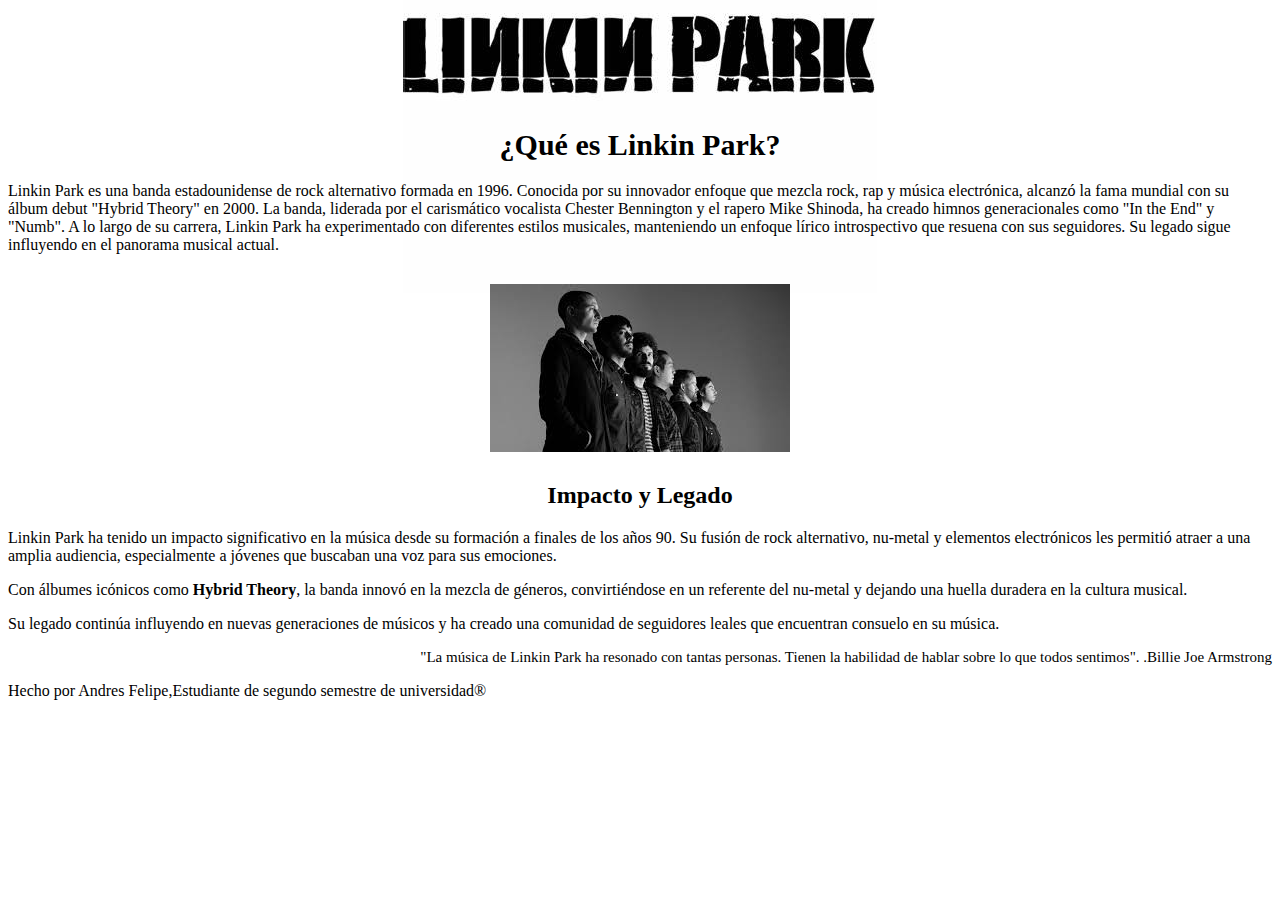
==== index.html @ 596e3957 "Pagina index y CSS hecho" ====
<!DOCTYPE html>
<html lang="en">
<head>
    <meta charset="UTF-8">
    <link rel="stylesheet" href="Css/style.css">
    <meta name="viewport" content="width=device-width, initial-scale=1.0">
    <link rel="shortcut icon" href="Assets/Icon.png" type="image/x-icon">
    <title>My page</title>
</head>
<body>
    <header>
        <img src="Assets/Banner.jpg" alt="Banner de Linkin park">
    </header>
    
    <main>
        <article>
            <h1>¿Qué es Linkin Park?</h1>
            <p>
                Linkin Park es una banda estadounidense de rock alternativo formada en 1996. Conocida por su innovador enfoque que mezcla rock, rap y música electrónica, alcanzó la fama mundial con su álbum debut "Hybrid Theory" en 2000. La banda, liderada por el carismático vocalista Chester Bennington y el rapero Mike Shinoda, ha creado himnos generacionales como "In the End" y "Numb". A lo largo de su carrera, Linkin Park ha experimentado con diferentes estilos musicales, manteniendo un enfoque lírico introspectivo que resuena con sus seguidores. Su legado sigue influyendo en el panorama musical actual.
            </p>

            <div>
                <img src="Assets/images.jpg" alt="">
            </div>
            
        </article>

        <section>
            <h2 class="Impacto">Impacto y Legado</h2>
            <p>
                Linkin Park ha tenido un impacto significativo en la música desde su formación a finales de los años 90. Su fusión de rock alternativo, nu-metal y elementos electrónicos les permitió atraer a una amplia audiencia, especialmente a jóvenes que buscaban una voz para sus emociones.
            </p>
            <p>
                Con álbumes icónicos como <strong>Hybrid Theory</strong>, la banda innovó en la mezcla de géneros, convirtiéndose en un referente del nu-metal y dejando una huella duradera en la cultura musical.
            </p>
            <p>
                Su legado continúa influyendo en nuevas generaciones de músicos y ha creado una comunidad de seguidores leales que encuentran consuelo en su música.
            </p>

            <p class="Comentario">
                "La música de Linkin Park ha resonado con tantas personas. Tienen la habilidad de hablar sobre lo que todos sentimos".
                .Billie Joe Armstrong
            </p>
        </section>
        
        

        <footer>
            <p class="Derechos">
                Hecho por Andres Felipe,Estudiante de segundo semestre de universidad®
            </p>
        </footer>
    </main>
</body>

</html>
---- Css/style.css ----
header {
    display: flex;              /* Usa Flexbox */
    justify-content: center;    /* Centra horizontalmente */
    align-items: center;        /* Centra verticalmente (opcional) */
    height: 100px;               /* Ajusta la altura según necesites */
}


header img {
    max-width: 100%;           /* Asegura que la imagen no exceda el contenedor */
    height: auto;              /* Mantiene la proporción de la imagen */
}
.Titulo{
    font-size: 20px;
    display: flex;
    justify-content: center;
}

p{
    font-size: medium;
    font-family: 'Times New Roman', Times, serif;

}

h1{
    font-size: 30px;
    display: flex;
    justify-content: center;
}
aside img{
    display: flex;              
    justify-content: center;   
    width:auto;
    margin: 0%;
    padding: 0%;
}
.Impacto{
    display: flex;
    justify-content: center;
}

.Comentario{
    font-size: 15px;
    display: flex;
    justify-content: end;
    margin-top: 10px;
}

div {
    display: flex;               /* Usa Flexbox para centrar contenido */
    justify-content: center;     /* Centra horizontalmente */
    margin: 20px 0;             /* Espaciado superior e inferior */
}

div img {
    width: auto;                /* Ajusta la imagen al tamaño natural */
    max-width: 100%;            /* Asegura que la imagen no exceda el contenedor */
    height: auto;               /* Mantiene la proporción de la imagen */
    margin: 10px;               /* Espaciado alrededor de la imagen */
}
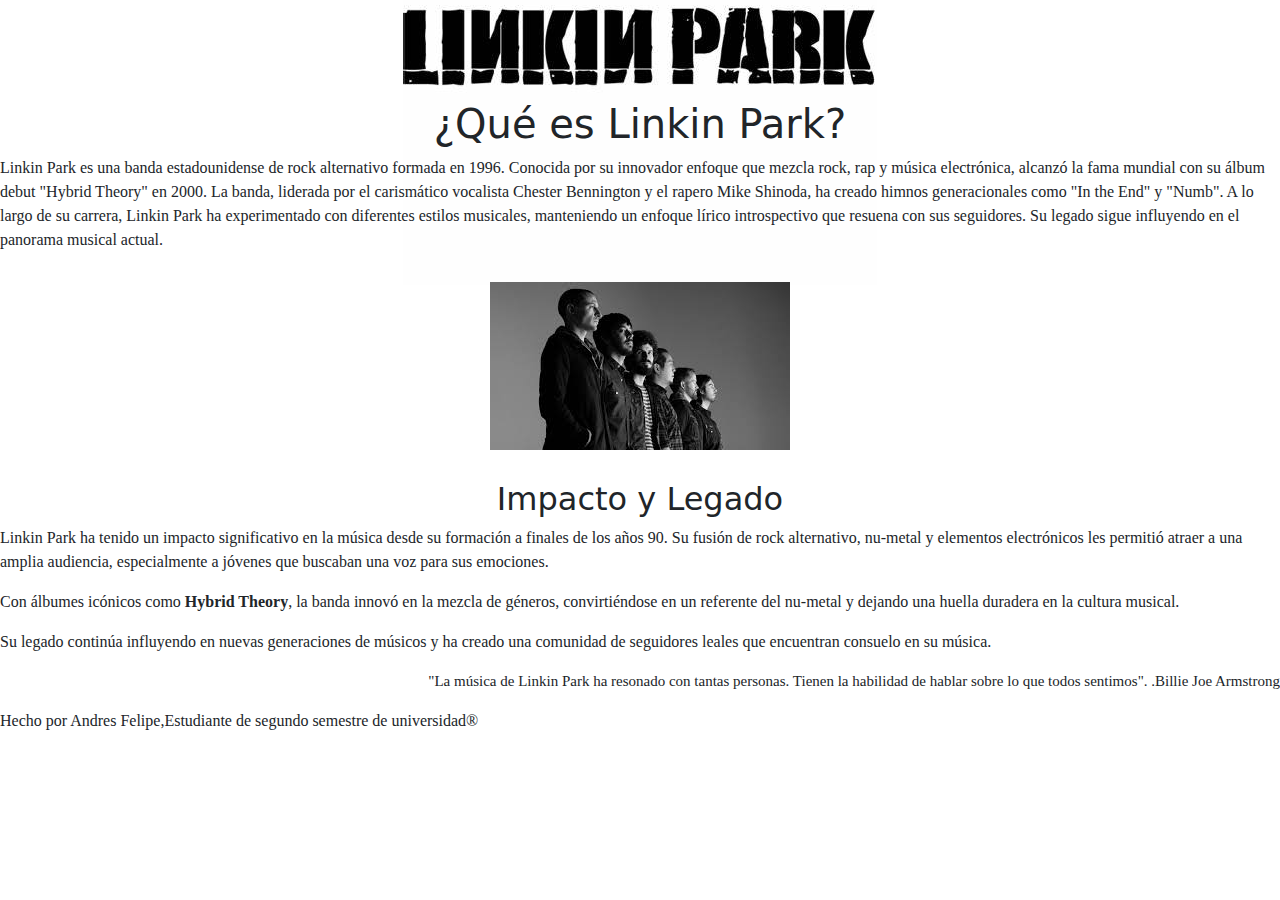
==== commit 0bf65fd5: "Implemento bootstrap para desarrollar las paginas faltantes" ====
--- a/index.html
+++ b/index.html
@@ -5,6 +5,7 @@
     <link rel="stylesheet" href="Css/style.css">
     <meta name="viewport" content="width=device-width, initial-scale=1.0">
     <link rel="shortcut icon" href="Assets/Icon.png" type="image/x-icon">
+    <link href="https://cdn.jsdelivr.net/npm/bootstrap@5.3.3/dist/css/bootstrap.min.css" rel="stylesheet" integrity="sha384-QWTKZyjpPEjISv5WaRU9OFeRpok6YctnYmDr5pNlyT2bRjXh0JMhjY6hW+ALEwIH" crossorigin="anonymous">
     <title>My page</title>
 </head>
 <body>
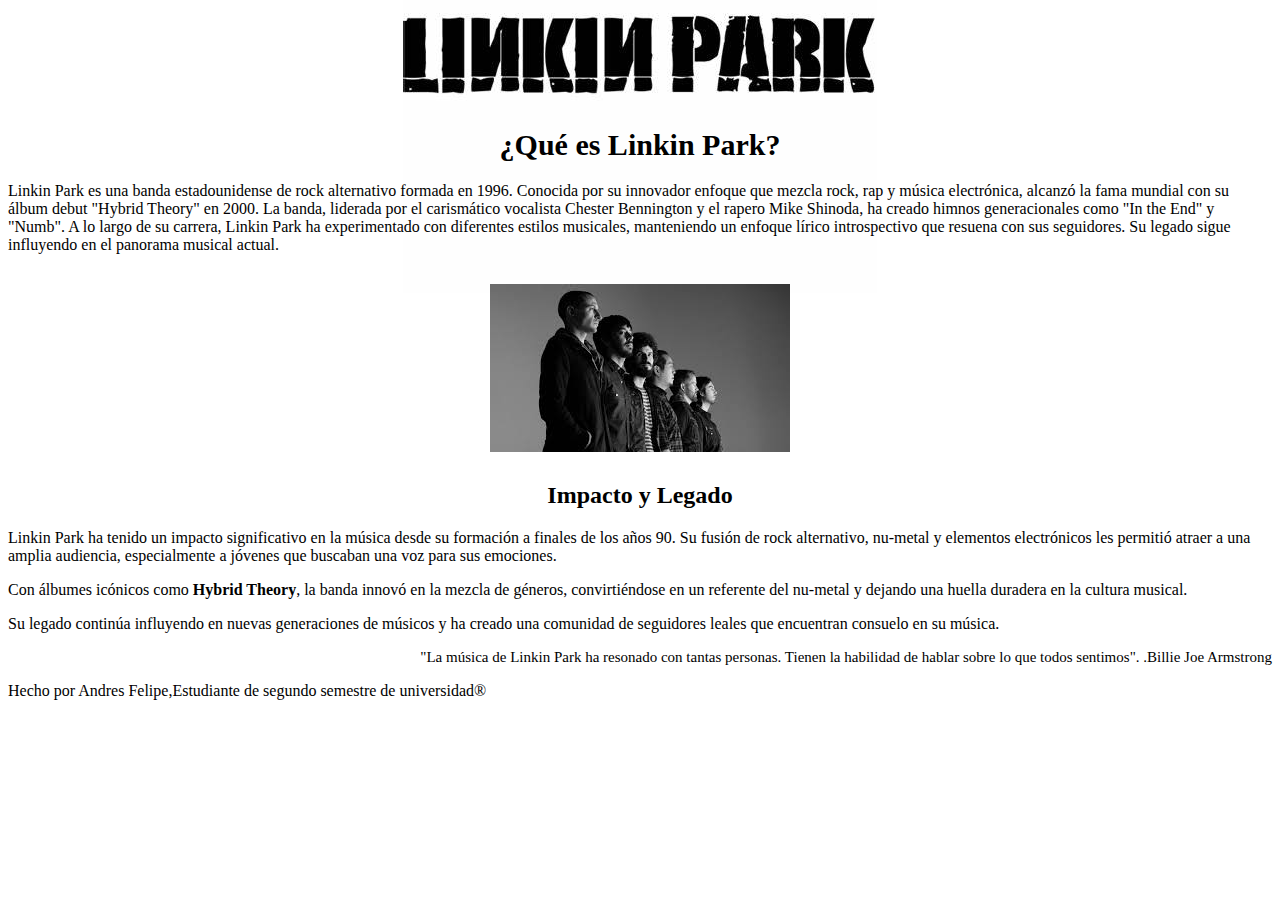
==== commit 0260458f: "Hago la pagina de Discografia" ====
--- a/index.html
+++ b/index.html
@@ -5,7 +5,7 @@
     <link rel="stylesheet" href="Css/style.css">
     <meta name="viewport" content="width=device-width, initial-scale=1.0">
     <link rel="shortcut icon" href="Assets/Icon.png" type="image/x-icon">
-    <link href="https://cdn.jsdelivr.net/npm/bootstrap@5.3.3/dist/css/bootstrap.min.css" rel="stylesheet" integrity="sha384-QWTKZyjpPEjISv5WaRU9OFeRpok6YctnYmDr5pNlyT2bRjXh0JMhjY6hW+ALEwIH" crossorigin="anonymous">
+    
     <title>My page</title>
 </head>
 <body>
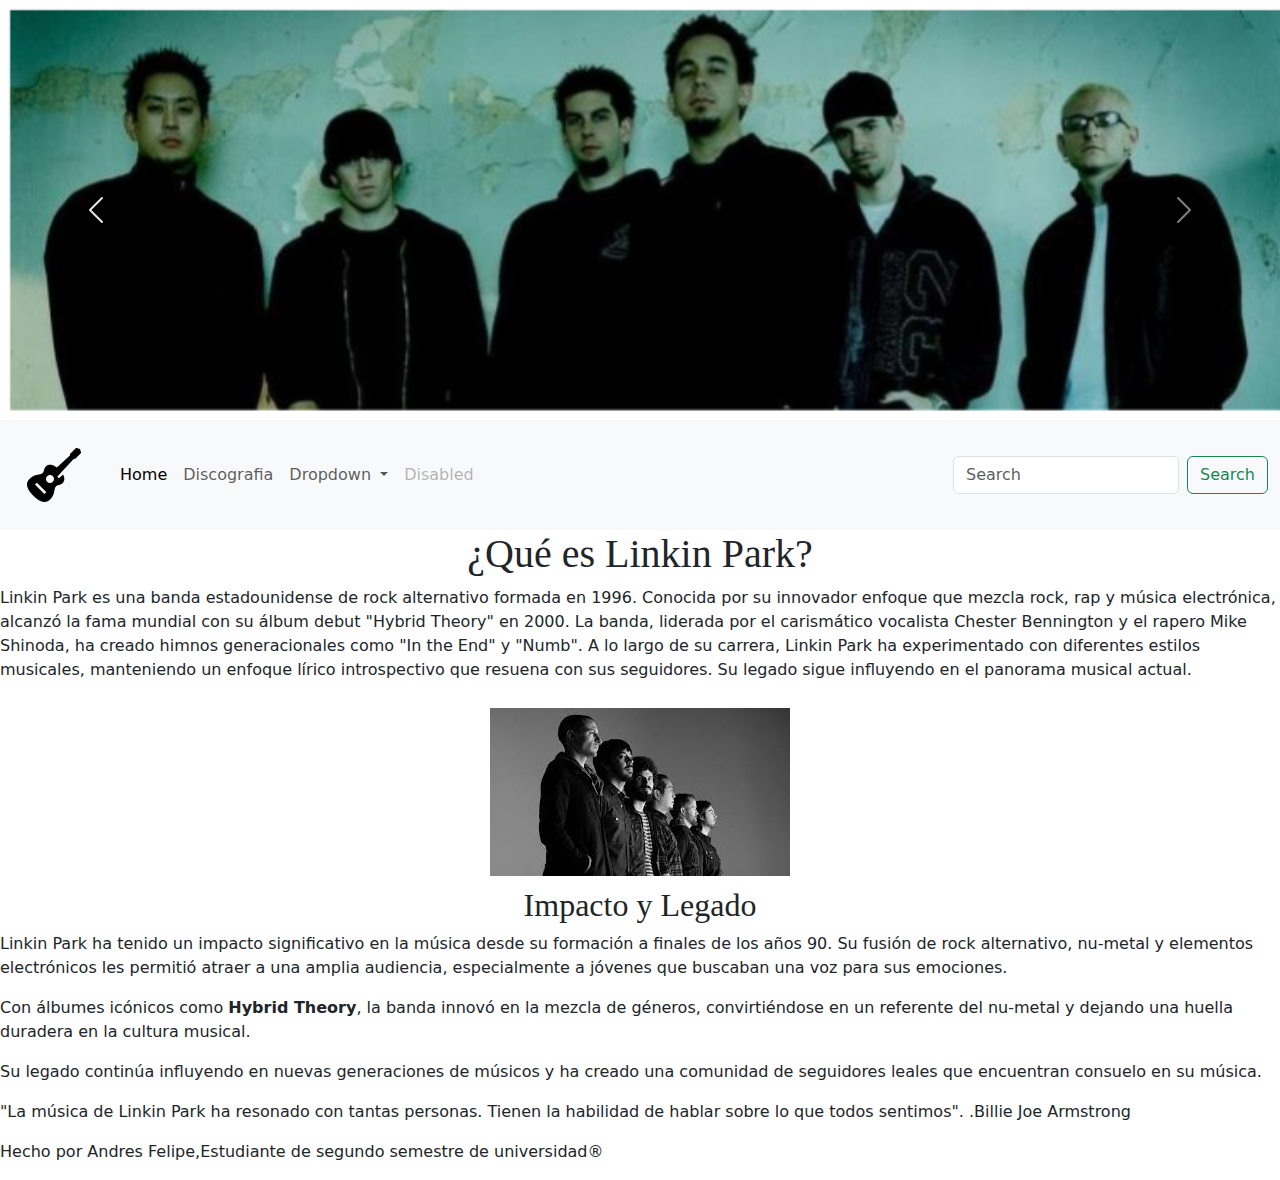
==== commit e13607bc: "Discografia" ====
--- a/index.html
+++ b/index.html
@@ -5,21 +5,79 @@
     <link rel="stylesheet" href="Css/style.css">
     <meta name="viewport" content="width=device-width, initial-scale=1.0">
     <link rel="shortcut icon" href="Assets/Icon.png" type="image/x-icon">
-    
+    <link href="https://cdn.jsdelivr.net/npm/bootstrap@5.3.3/dist/css/bootstrap.min.css" rel="stylesheet" integrity="sha384-QWTKZyjpPEjISv5WaRU9OFeRpok6YctnYmDr5pNlyT2bRjXh0JMhjY6hW+ALEwIH" crossorigin="anonymous">
     <title>My page</title>
 </head>
 <body>
-    <header>
-        <img src="Assets/Banner.jpg" alt="Banner de Linkin park">
-    </header>
-    
     <main>
+        <header>
+            <div id="carouselExample" class="carousel slide">
+                <div class="carousel-inner">
+                  <div class="carousel-item active">
+                    <img src="Assets/Header.jpg" class="d-block w-100" alt="...">
+                  </div>
+                  <div class="carousel-item">
+                    <img src="Assets/header 1.jpg" class="d-block w-100" alt="...">
+                  </div>
+                  <div class="carousel-item">
+                    <img src="Assets/header 3.jpg" class="d-block w-100" alt="...">
+                  </div>
+                </div>
+                <button class="carousel-control-prev" type="button" data-bs-target="#carouselExample" data-bs-slide="prev">
+                  <span class="carousel-control-prev-icon" aria-hidden="true"></span>
+                  <span class="visually-hidden">Previous</span>
+                </button>
+                <button class="carousel-control-next" type="button" data-bs-target="#carouselExample" data-bs-slide="next">
+                  <span class="carousel-control-next-icon" aria-hidden="true"></span>
+                  <span class="visually-hidden">Next</span>
+                </button>
+              </div>
+        </header>
+
+        <nav class="navbar navbar-expand-lg bg-body-tertiary">
+            <div class="container-fluid">
+              <a class="navbar-brand" href="#">
+                <img src="Assets/icons8-guitarra-64.png" alt="">
+              </a>
+              <button class="navbar-toggler" type="button" data-bs-toggle="collapse" data-bs-target="#navbarSupportedContent" aria-controls="navbarSupportedContent" aria-expanded="false" aria-label="Toggle navigation">
+                <span class="navbar-toggler-icon"></span>
+              </button>
+              <div class="collapse navbar-collapse" id="navbarSupportedContent">
+                <ul class="navbar-nav me-auto mb-2 mb-lg-0">
+                  <li class="nav-item">
+                    <a class="nav-link active" aria-current="page" href="#">Home</a>
+                  </li>
+                  <li class="nav-item">
+                    <a class="nav-link" href="../Taller_HTML/Discografia.html">Discografia</a>
+                  </li>
+                  <li class="nav-item dropdown">
+                    <a class="nav-link dropdown-toggle" href="#" role="button" data-bs-toggle="dropdown" aria-expanded="false">
+                      Dropdown
+                    </a>
+                    <ul class="dropdown-menu">
+                      <li><a class="dropdown-item" href="#">Action</a></li>
+                      <li><a class="dropdown-item" href="#">Another action</a></li>
+                      <li><hr class="dropdown-divider"></li>
+                      <li><a class="dropdown-item" href="#">Something else here</a></li>
+                    </ul>
+                  </li>
+                  <li class="nav-item">
+                    <a class="nav-link disabled" aria-disabled="true">Disabled</a>
+                  </li>
+                </ul>
+                <form class="d-flex" role="search">
+                  <input class="form-control me-2" type="search" placeholder="Search" aria-label="Search">
+                  <button class="btn btn-outline-success" type="submit">Search</button>
+                </form>
+              </div>
+            </div>
+          </nav>
+        
         <article>
             <h1>¿Qué es Linkin Park?</h1>
             <p>
                 Linkin Park es una banda estadounidense de rock alternativo formada en 1996. Conocida por su innovador enfoque que mezcla rock, rap y música electrónica, alcanzó la fama mundial con su álbum debut "Hybrid Theory" en 2000. La banda, liderada por el carismático vocalista Chester Bennington y el rapero Mike Shinoda, ha creado himnos generacionales como "In the End" y "Numb". A lo largo de su carrera, Linkin Park ha experimentado con diferentes estilos musicales, manteniendo un enfoque lírico introspectivo que resuena con sus seguidores. Su legado sigue influyendo en el panorama musical actual.
             </p>
-
             <div>
                 <img src="Assets/images.jpg" alt="">
             </div>
@@ -52,6 +110,6 @@
             </p>
         </footer>
     </main>
-</body>
+</body><script src="https://cdn.jsdelivr.net/npm/bootstrap@5.3.3/dist/js/bootstrap.bundle.min.js" integrity="sha384-YvpcrYf0tY3lHB60NNkmXc5s9fDVZLESaAA55NDzOxhy9GkcIdslK1eN7N6jIeHz" crossorigin="anonymous"></script>
 
 </html>--- a/Css/style.css
+++ b/Css/style.css
@@ -1,55 +1,15 @@
-header {
-    display: flex;              /* Usa Flexbox */
-    justify-content: center;    /* Centra horizontalmente */
-    align-items: center;        /* Centra verticalmente (opcional) */
-    height: 100px;               /* Ajusta la altura según necesites */
+h1{
+    display: flex;
+    align-items: center;
+    justify-content: center;
+    font-family: 'Times New Roman', Times, serif;
 }
 
-
-header img {
-    max-width: 100%;           /* Asegura que la imagen no exceda el contenedor */
-    height: auto;              /* Mantiene la proporción de la imagen */
-}
-.Titulo{
-    font-size: 20px;
-    display: flex;
-    justify-content: center;
-}
-
-p{
-    font-size: medium;
-    font-family: 'Times New Roman', Times, serif;
-
-}
-
-h1{
-    font-size: 30px;
-    display: flex;
-    justify-content: center;
-}
-aside img{
-    display: flex;              
-    justify-content: center;   
-    width:auto;
-    margin: 0%;
-    padding: 0%;
-}
 .Impacto{
     display: flex;
+    align-items: center;
     justify-content: center;
-}
-
-.Comentario{
-    font-size: 15px;
-    display: flex;
-    justify-content: end;
-    margin-top: 10px;
-}
-
-div {
-    display: flex;               /* Usa Flexbox para centrar contenido */
-    justify-content: center;     /* Centra horizontalmente */
-    margin: 20px 0;             /* Espaciado superior e inferior */
+    font-family: 'Times New Roman', Times, serif;
 }
 
 div img {
@@ -59,4 +19,12 @@
     margin: 10px;               /* Espaciado alrededor de la imagen */
 }
 
+article div {
+    text-align: center;
+}
 
+.carousel-inner img {
+    height: 400px; /* Ajusta la altura según tus necesidades */
+    object-fit: cover; /* Asegura que la imagen cubra el área sin distorsionarse */
+    width: 100%; /* Asegura que la imagen sea responsiva */
+}
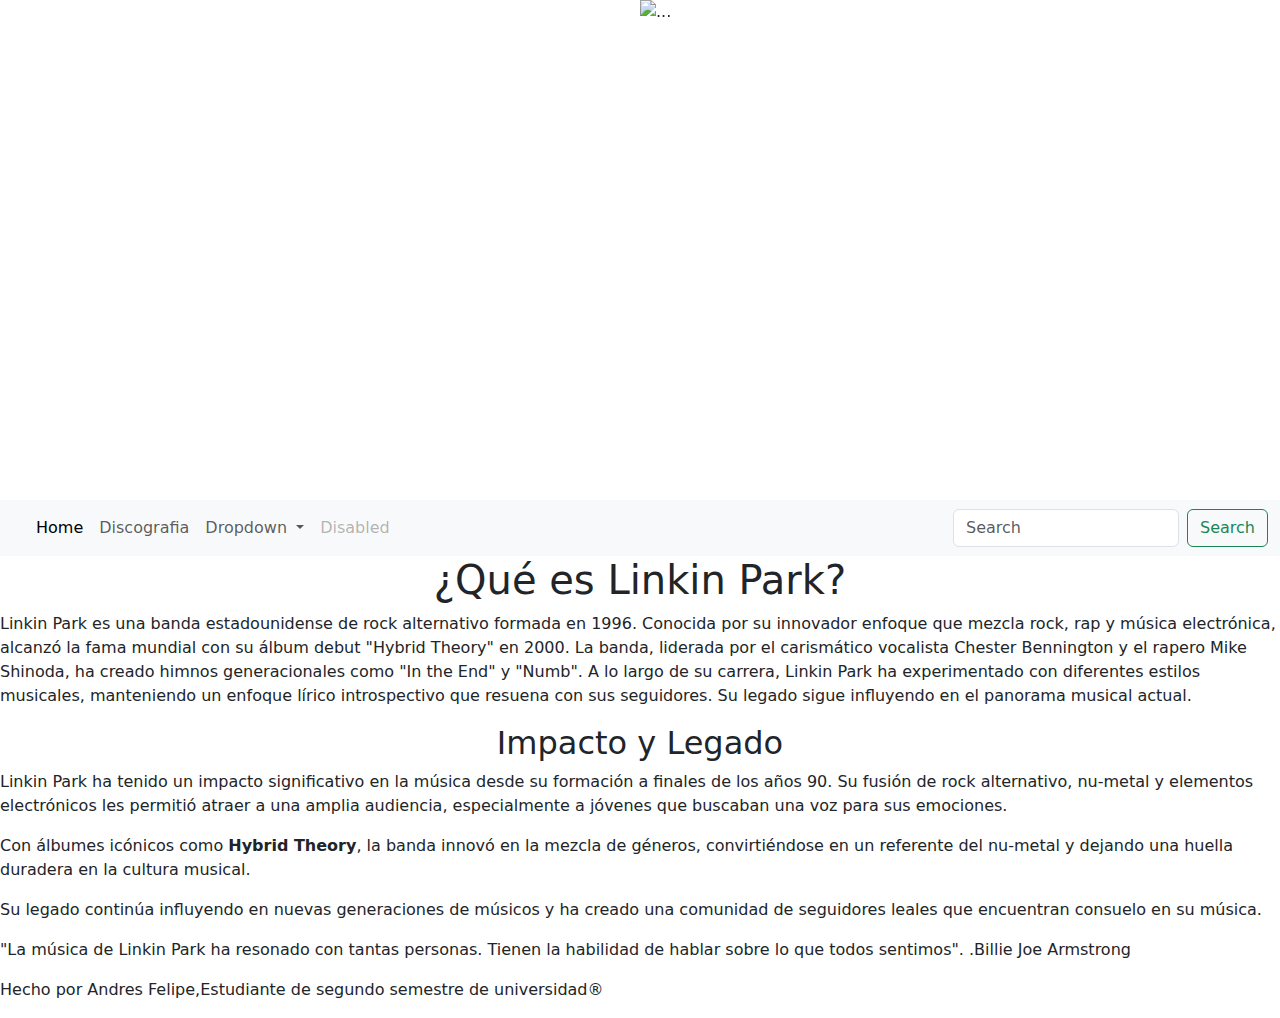
==== commit 6f22b234: "Hago un css para arreglar las imagenes de index.html" ====
--- a/index.html
+++ b/index.html
@@ -4,6 +4,7 @@
     <meta charset="UTF-8">
     <link rel="stylesheet" href="Css/style.css">
     <meta name="viewport" content="width=device-width, initial-scale=1.0">
+    <link rel="stylesheet" href="Css/style_index.css">
     <link rel="shortcut icon" href="Assets/Icon.png" type="image/x-icon">
     <link href="https://cdn.jsdelivr.net/npm/bootstrap@5.3.3/dist/css/bootstrap.min.css" rel="stylesheet" integrity="sha384-QWTKZyjpPEjISv5WaRU9OFeRpok6YctnYmDr5pNlyT2bRjXh0JMhjY6hW+ALEwIH" crossorigin="anonymous">
     <title>My page</title>
@@ -48,7 +49,7 @@
                     <a class="nav-link active" aria-current="page" href="#">Home</a>
                   </li>
                   <li class="nav-item">
-                    <a class="nav-link" href="../Taller_HTML/Discografia.html">Discografia</a>
+                    <a class="nav-link" href="./Discografia.html">Discografia</a>
                   </li>
                   <li class="nav-item dropdown">
                     <a class="nav-link dropdown-toggle" href="#" role="button" data-bs-toggle="dropdown" aria-expanded="false">
--- a/Css/style_index.css
+++ b/Css/style_index.css
@@ -0,0 +1,26 @@
+.carousel-inner img {
+    width: 100%;
+    height: 500px;
+    object-fit: cover; 
+}
+h1{
+    display: flex;
+    justify-content: center;
+}
+
+h2{
+    display: flex;
+    justify-content: center;
+}
+
+div {
+    display: flex;
+    justify-content: center;
+    align-items: center; 
+    height: 100%; 
+}
+
+div img {
+    max-width: 100%; 
+    height: auto; 
+}
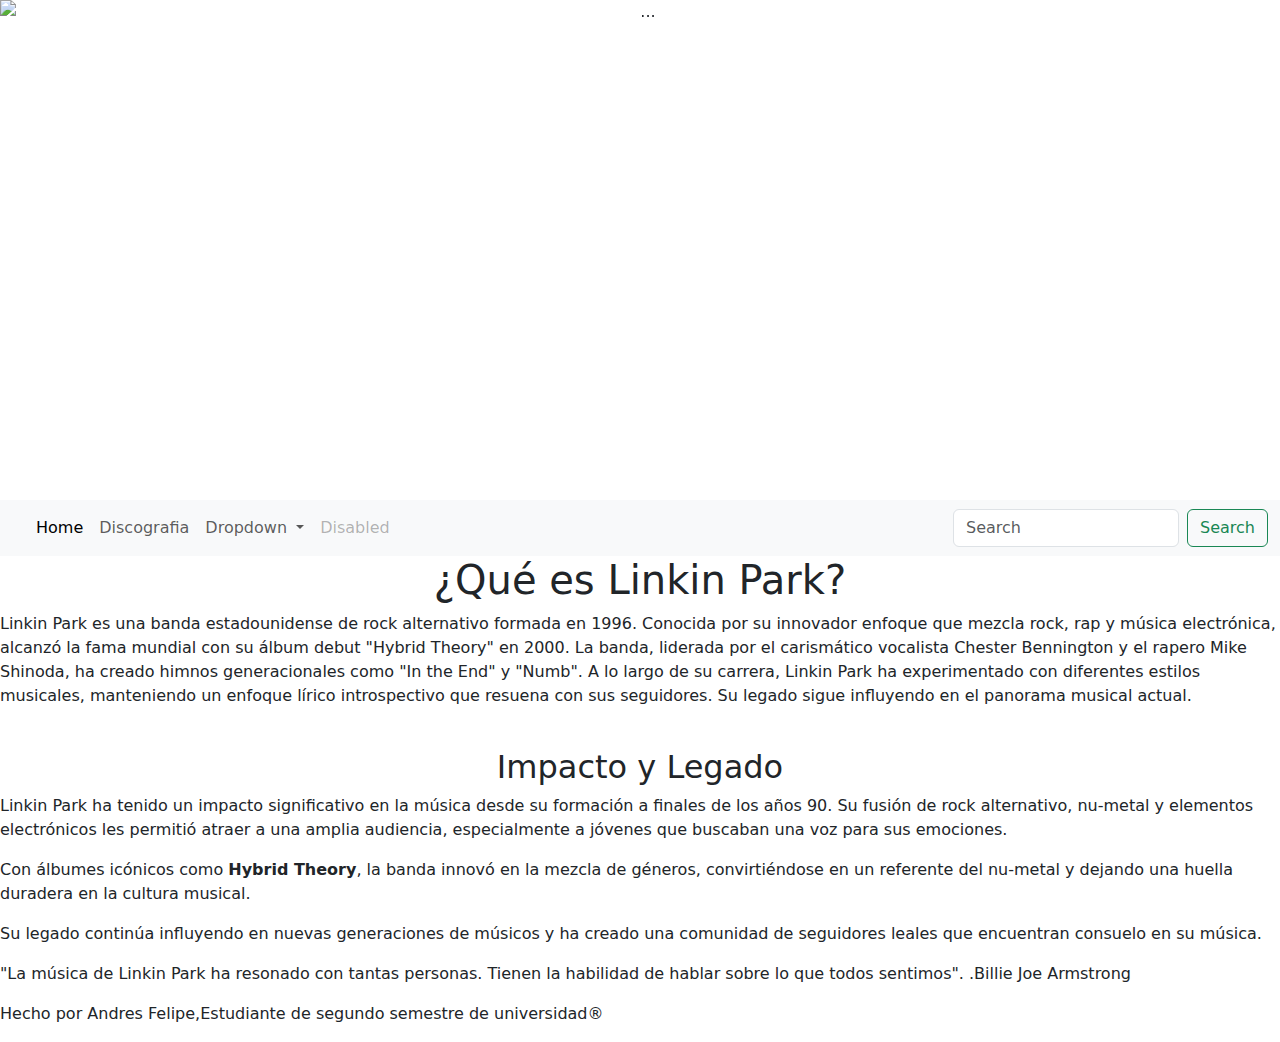
==== commit f92e6f94: "Por fin arreglo el index" ====
--- a/index.html
+++ b/index.html
@@ -12,27 +12,27 @@
 <body>
     <main>
         <header>
-            <div id="carouselExample" class="carousel slide">
-                <div class="carousel-inner">
-                  <div class="carousel-item active">
-                    <img src="Assets/Header.jpg" class="d-block w-100" alt="...">
-                  </div>
-                  <div class="carousel-item">
-                    <img src="Assets/header 1.jpg" class="d-block w-100" alt="...">
-                  </div>
-                  <div class="carousel-item">
-                    <img src="Assets/header 3.jpg" class="d-block w-100" alt="...">
-                  </div>
-                </div>
-                <button class="carousel-control-prev" type="button" data-bs-target="#carouselExample" data-bs-slide="prev">
-                  <span class="carousel-control-prev-icon" aria-hidden="true"></span>
-                  <span class="visually-hidden">Previous</span>
-                </button>
-                <button class="carousel-control-next" type="button" data-bs-target="#carouselExample" data-bs-slide="next">
-                  <span class="carousel-control-next-icon" aria-hidden="true"></span>
-                  <span class="visually-hidden">Next</span>
-                </button>
+          <div id="carouselExample" class="carousel slide">
+            <div class="carousel-inner">
+              <div class="carousel-item active">
+                <img src="Assets/header 1.jpg" class="d-block w-100" alt="...">
               </div>
+              <div class="carousel-item">
+                <img src="Assets/header 3.jpg" class="d-block w-100" alt="...">
+              </div>
+              <div class="carousel-item">
+                <img src="Assets/Header.jpg" class="d-block w-100" alt="...">
+              </div>
+            </div>
+            <button class="carousel-control-prev" type="button" data-bs-target="#carouselExample" data-bs-slide="prev">
+              <span class="carousel-control-prev-icon" aria-hidden="true"></span>
+              <span class="visually-hidden">Previous</span>
+            </button>
+            <button class="carousel-control-next" type="button" data-bs-target="#carouselExample" data-bs-slide="next">
+              <span class="carousel-control-next-icon" aria-hidden="true"></span>
+              <span class="visually-hidden">Next</span>
+            </button>
+          </div>
         </header>
 
         <nav class="navbar navbar-expand-lg bg-body-tertiary">
@@ -79,7 +79,7 @@
             <p>
                 Linkin Park es una banda estadounidense de rock alternativo formada en 1996. Conocida por su innovador enfoque que mezcla rock, rap y música electrónica, alcanzó la fama mundial con su álbum debut "Hybrid Theory" en 2000. La banda, liderada por el carismático vocalista Chester Bennington y el rapero Mike Shinoda, ha creado himnos generacionales como "In the End" y "Numb". A lo largo de su carrera, Linkin Park ha experimentado con diferentes estilos musicales, manteniendo un enfoque lírico introspectivo que resuena con sus seguidores. Su legado sigue influyendo en el panorama musical actual.
             </p>
-            <div>
+            <div class="imagen">
                 <img src="Assets/images.jpg" alt="">
             </div>
             
--- a/Css/style_index.css
+++ b/Css/style_index.css
@@ -1,8 +1,9 @@
 .carousel-inner img {
     width: 100%;
-    height: 500px;
-    object-fit: cover; 
+    height: 500px; /* Altura fija */
+    object-fit: cover; /* Mantiene la proporción y recorta si es necesario */
 }
+
 h1{
     display: flex;
     justify-content: center;
@@ -13,14 +14,22 @@
     justify-content: center;
 }
 
-div {
-    display: flex;
-    justify-content: center;
-    align-items: center; 
-    height: 100%; 
-}
+
 
 div img {
     max-width: 100%; 
     height: auto; 
 }
+
+
+
+
+div {
+    text-align: center; /* Centra el contenido en línea (imágenes, texto, etc.) */
+}
+
+div img {
+    max-width: 100%; /* Asegura que la imagen no exceda el ancho del contenedor */
+    height: auto; /* Mantiene la proporción de la imagen */
+}
+
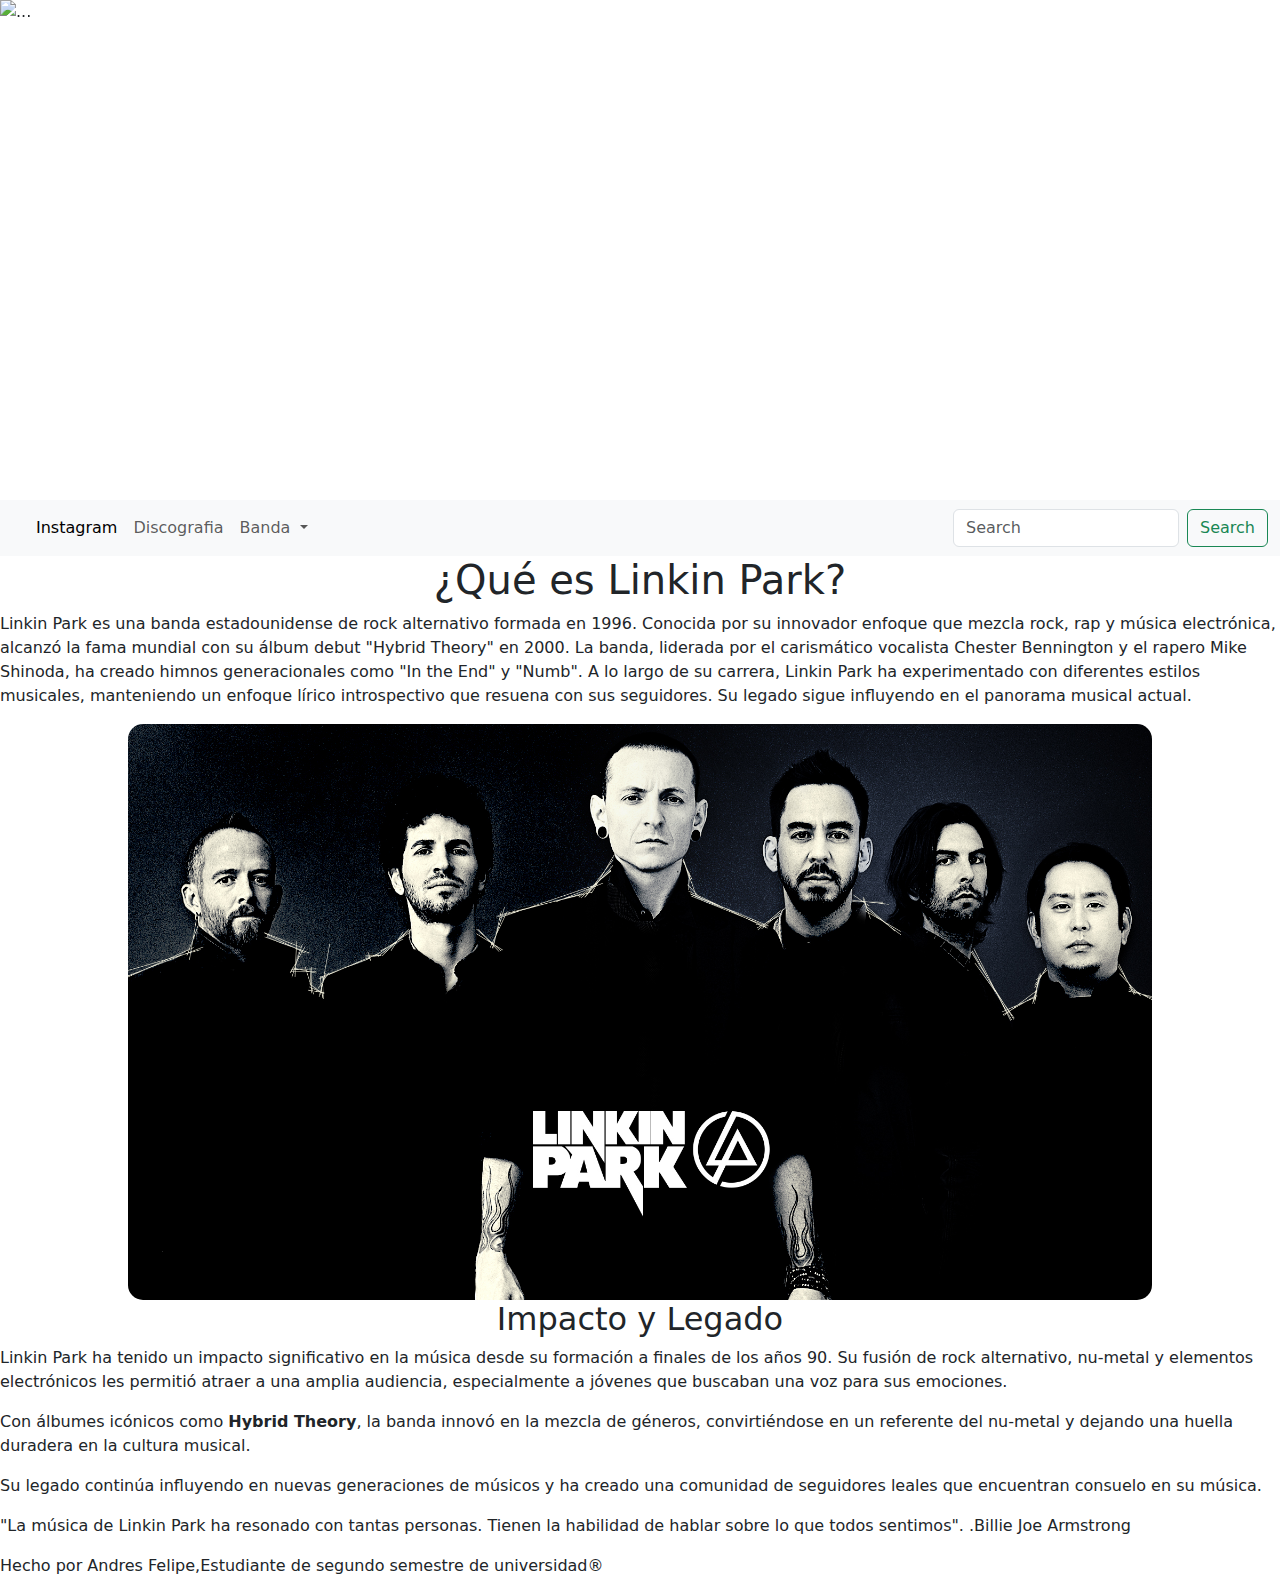
==== commit 8c3b5bc0: "Las 2 ramas estan juntas y funciona la pagina" ====
--- a/index.html
+++ b/index.html
@@ -46,25 +46,23 @@
               <div class="collapse navbar-collapse" id="navbarSupportedContent">
                 <ul class="navbar-nav me-auto mb-2 mb-lg-0">
                   <li class="nav-item">
-                    <a class="nav-link active" aria-current="page" href="#">Home</a>
+                    <a class="nav-link active" aria-current="page" href="https://www.instagram.com/linkinpark/" target="_blank">Instagram</a>
+
                   </li>
                   <li class="nav-item">
                     <a class="nav-link" href="./Discografia.html">Discografia</a>
                   </li>
                   <li class="nav-item dropdown">
                     <a class="nav-link dropdown-toggle" href="#" role="button" data-bs-toggle="dropdown" aria-expanded="false">
-                      Dropdown
+                        Banda
                     </a>
                     <ul class="dropdown-menu">
-                      <li><a class="dropdown-item" href="#">Action</a></li>
-                      <li><a class="dropdown-item" href="#">Another action</a></li>
-                      <li><hr class="dropdown-divider"></li>
-                      <li><a class="dropdown-item" href="#">Something else here</a></li>
+                      <li><a class="dropdown-item" href="./Integrantes.html">Integrantes</a></li>
+                      <li><a class="dropdown-item" href="./Reconocimientos.html">Reconocimientos</a></li>
+                      
                     </ul>
                   </li>
-                  <li class="nav-item">
-                    <a class="nav-link disabled" aria-disabled="true">Disabled</a>
-                  </li>
+                  
                 </ul>
                 <form class="d-flex" role="search">
                   <input class="form-control me-2" type="search" placeholder="Search" aria-label="Search">
@@ -80,7 +78,7 @@
                 Linkin Park es una banda estadounidense de rock alternativo formada en 1996. Conocida por su innovador enfoque que mezcla rock, rap y música electrónica, alcanzó la fama mundial con su álbum debut "Hybrid Theory" en 2000. La banda, liderada por el carismático vocalista Chester Bennington y el rapero Mike Shinoda, ha creado himnos generacionales como "In the End" y "Numb". A lo largo de su carrera, Linkin Park ha experimentado con diferentes estilos musicales, manteniendo un enfoque lírico introspectivo que resuena con sus seguidores. Su legado sigue influyendo en el panorama musical actual.
             </p>
             <div class="imagen">
-                <img src="Assets/images.jpg" alt="">
+                <img src="Assets/Index.jpg" alt="">
             </div>
             
         </article>
--- a/Css/style_index.css
+++ b/Css/style_index.css
@@ -16,20 +16,18 @@
 
 
 
-div img {
-    max-width: 100%; 
-    height: auto; 
-}
-
-
-
-
-div {
-    text-align: center; /* Centra el contenido en línea (imágenes, texto, etc.) */
-}
 
 div img {
     max-width: 100%; /* Asegura que la imagen no exceda el ancho del contenedor */
     height: auto; /* Mantiene la proporción de la imagen */
 }
 
+.imagen img {
+    width: 80%; /* Ajusta el porcentaje según desees */
+    height: auto; /* Mantiene la proporción */
+    display: block; /* Opcional: hace que la imagen se comporte como un bloque */
+    margin: 0 auto; /* Centra la imagen si es necesario */
+    border-radius: 15px;
+}
+
+
